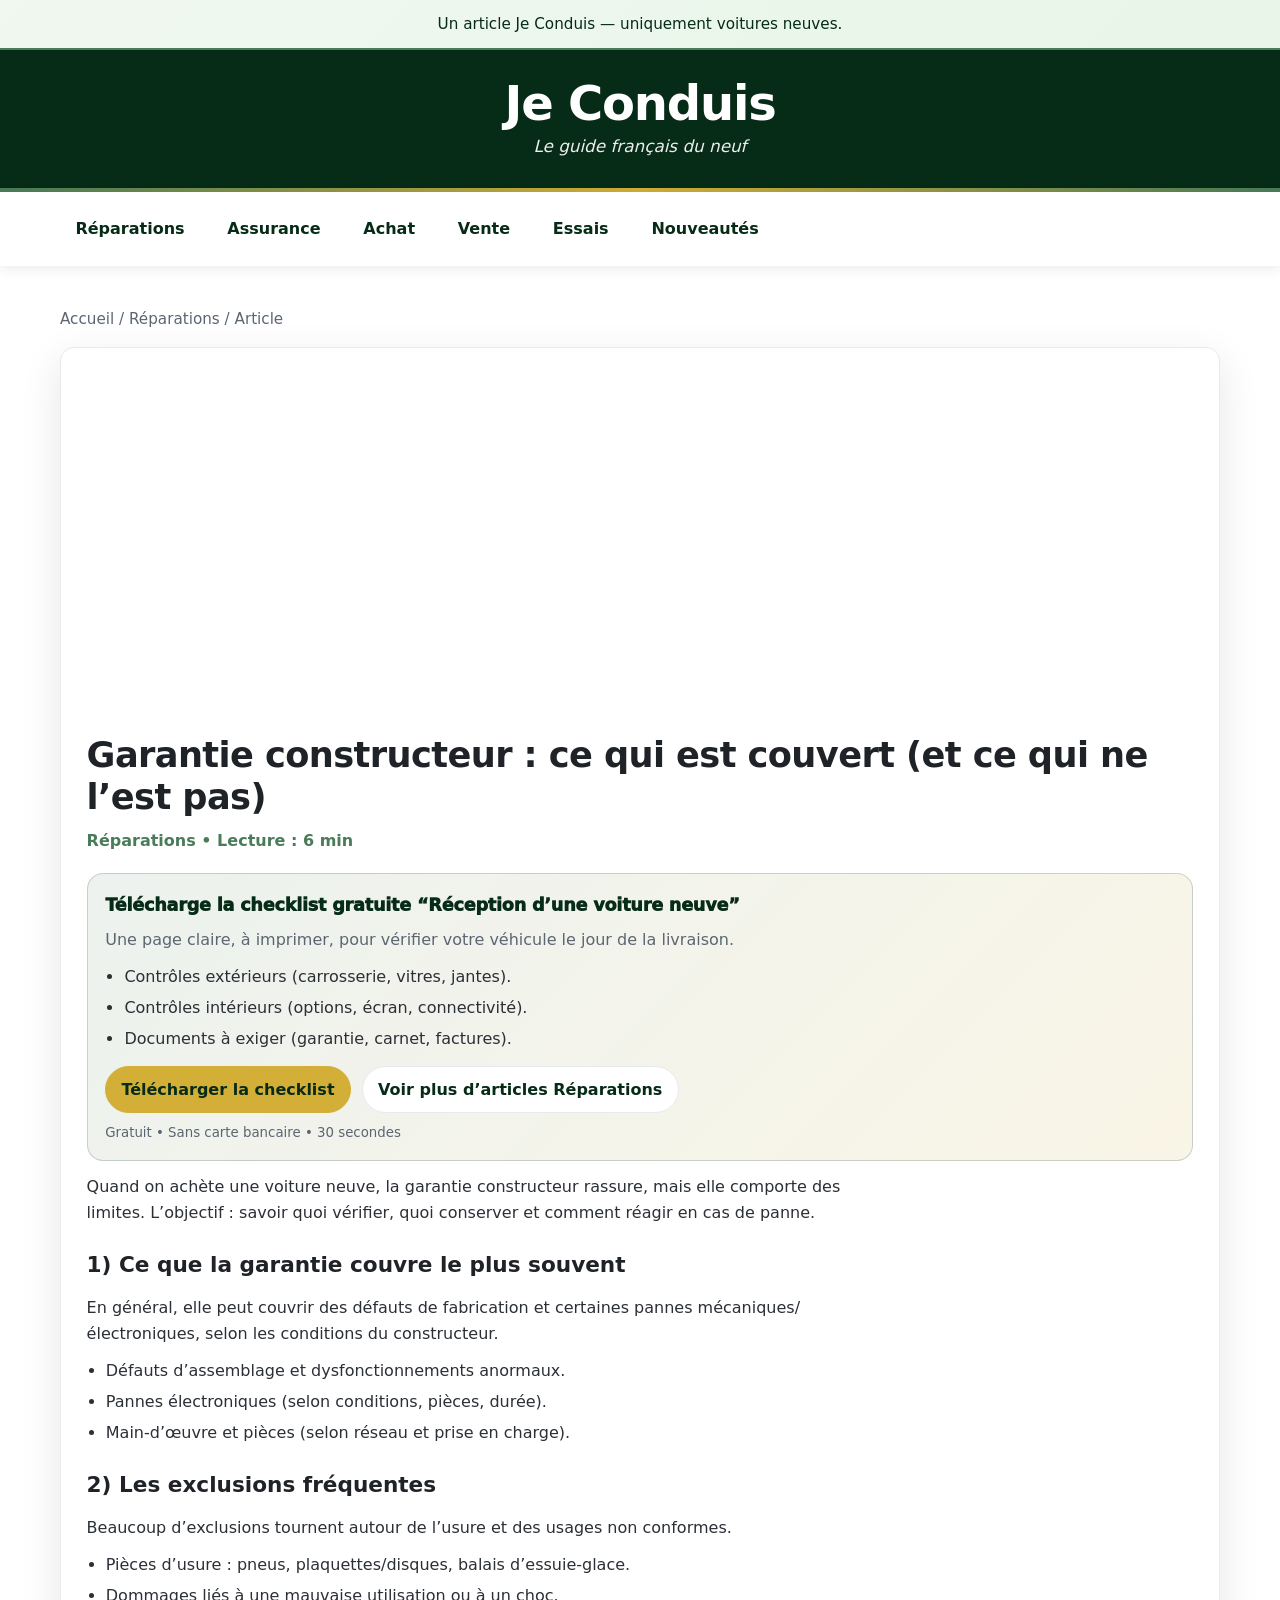
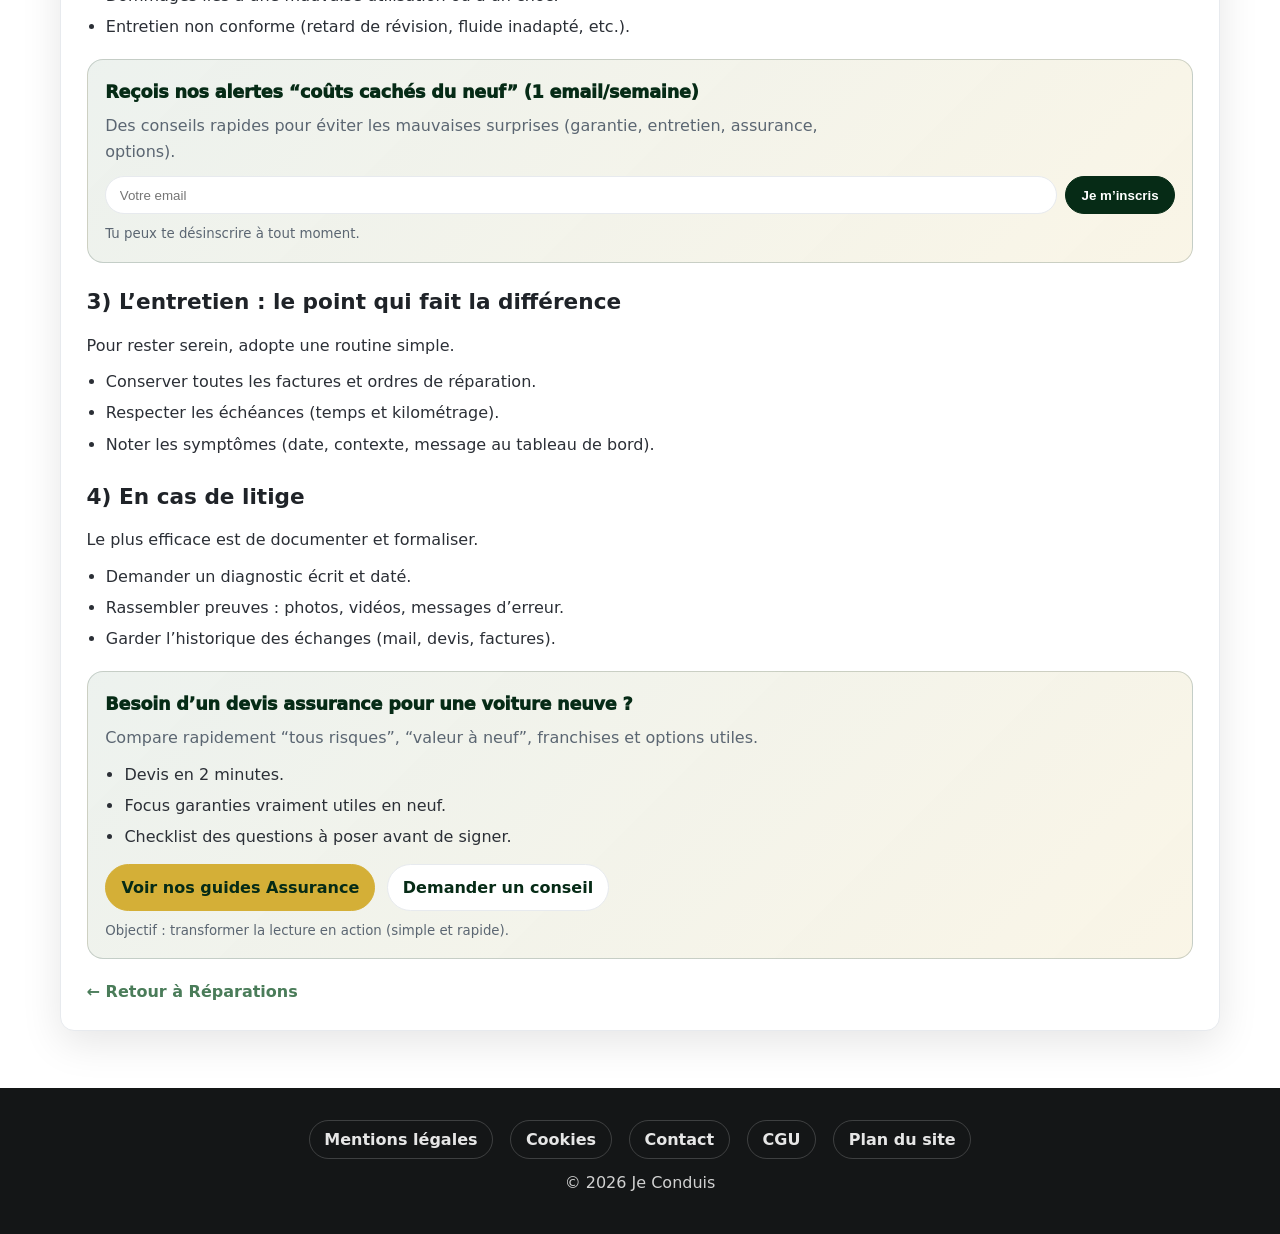
==== blog-article.html @ 6e122b9b "Add files via upload" ====
<!doctype html>
<html lang="fr">
<head>
  <meta charset="utf-8" />
  <meta name="viewport" content="width=device-width, initial-scale=1" />
  <title>Garantie constructeur : l’essentiel - Je Conduis</title>
  <meta name="description" content="Comprendre la garantie constructeur sur une voiture neuve : couverture, exclusions, entretien, recours." />
  <meta name="theme-color" content="#062b16" />

  <style>
    :root{
      --primary:#062b16; --secondary:#4A7C59; --gold:#D4AF37;
      --bg:#FFFFFF; --bg-soft:#F6F7F8; --text:#1F2328; --muted:#5B6672;
      --border:#E7EAEE; --shadow: 0 12px 40px rgba(0,0,0,.10);
      --radius:14px; --container:1200px;
    }
    *{box-sizing:border-box;margin:0;padding:0}
    body{font-family:system-ui,-apple-system,Segoe UI,Roboto,Arial,sans-serif;background:var(--bg);color:var(--text);line-height:1.6}
    a{color:inherit;text-decoration:none}
    .container{max-width:var(--container);margin:0 auto;padding:0 1.25rem}

    .topbar{background:linear-gradient(135deg,#F0F8F0,#E8F5E8);color:var(--primary);border-bottom:2px solid var(--secondary);padding:.75rem 1rem;text-align:center;font-size:.95rem}
    .logo-section{background:var(--primary);padding:1.8rem 0 2rem;text-align:center;position:relative}
    .logo-section:after{content:"";position:absolute;left:0;right:0;bottom:0;height:4px;background:linear-gradient(90deg,var(--secondary),var(--gold),var(--secondary))}
    .brand-title{font-weight:900;font-size:3.0rem;letter-spacing:-1.2px;line-height:1;color:#fff}
    .brand-tagline{margin-top:.35rem;color:rgba(255,255,255,.92);font-style:italic;font-size:1.05rem}

    .nav-wrap{background:#fff;position:sticky;top:0;z-index:50;box-shadow:0 2px 12px rgba(6,43,22,.10)}
    .nav{display:flex;align-items:center;justify-content:space-between;gap:1rem;padding:.9rem 0;position:relative}
    .nav-menu{display:flex;list-style:none;gap:.75rem;flex-wrap:wrap;align-items:center;font-weight:800}
    .nav-menu a{display:inline-block;color:var(--primary);padding:.55rem .9rem;border-radius:999px;transition:.2s ease;border:1px solid transparent;white-space:nowrap}
    .nav-menu a:hover{background:var(--primary);color:#fff}
    .burger{display:none;width:42px;height:38px;border-radius:10px;border:1px solid var(--border);background:#fff;cursor:pointer;align-items:center;justify-content:center;flex-direction:column;gap:5px}
    .burger span{width:20px;height:2px;background:var(--primary);display:block}

    .section{padding:2.6rem 0}
    .breadcrumb{font-size:.95rem;color:var(--muted);margin-bottom:1rem}

    .article{background:#fff;border:1px solid var(--border);border-radius:var(--radius);box-shadow:var(--shadow);overflow:hidden}
    .article-cover{height:360px;background:url("https://via.placeholder.com/1600x900/FFFFFF/062b16?text=Blog+Je+Conduis") center/cover}
    .article-body{padding:1.6rem}
    .article-body h1{font-size:2.2rem;line-height:1.2;letter-spacing:-.6px}
    .meta{color:var(--secondary);font-weight:900;margin-top:.6rem}
    .article-body h2{margin-top:1.4rem;font-size:1.35rem}
    .article-body p{margin-top:.8rem;color:#2b2f36;max-width:75ch}

    /* LISTES A PUCES */
    .article-body ul{margin-top:.7rem;padding-left:1.2rem;max-width:75ch}
    .article-body li{margin:.35rem 0;color:#2b2f36}

    /* CTA (Lead Magnet) */
    .cta{
      margin-top:1.2rem;
      border:1px solid rgba(6,43,22,.18);
      background:linear-gradient(135deg, rgba(74,124,89,.10), rgba(212,175,55,.12));
      border-radius:16px;
      padding:1.1rem;
    }
    .cta .cta-title{font-weight:950;color:var(--primary);font-size:1.1rem;letter-spacing:-.2px}
    .cta .cta-desc{margin-top:.45rem;color:var(--muted);max-width:75ch}
    .cta .cta-actions{display:flex;gap:.7rem;flex-wrap:wrap;align-items:center;margin-top:.9rem}
    .btn{
      display:inline-flex;align-items:center;justify-content:center;
      padding:.60rem .95rem;border-radius:999px;
      border:1px solid var(--border);background:#fff;color:var(--primary);
      font-weight:900;cursor:pointer;
    }
    .btn.primary{background:var(--gold);border-color:var(--gold)}
    .btn.dark{background:var(--primary);border-color:var(--primary);color:#fff}
    .btn:hover{transform:translateY(-1px)}
    .cta small{display:block;margin-top:.55rem;color:var(--muted)}
    .cta-form{
      display:flex;gap:.55rem;flex-wrap:wrap;margin-top:.75rem
    }
    .field{
      flex:1 1 220px;
      border:1px solid var(--border);
      border-radius:999px;
      padding:.65rem .85rem;
      background:#fff;
      outline:none;
    }

    .back{display:inline-block;margin-top:1.2rem;color:var(--secondary);font-weight:900}

    footer{background:#141617;color:#E6E6E6;padding:2.4rem 0;margin-top:1rem}
    .footer-links{display:flex;justify-content:center;flex-wrap:wrap;gap:.9rem 1.1rem;list-style:none;margin-bottom:1.1rem}
    .footer-links a{border:1px solid rgba(255,255,255,.18);padding:.55rem .9rem;border-radius:999px;color:#E6E6E6;font-weight:900}
    .small{opacity:.9;text-align:center}

    @media (max-width:720px){
      .brand-title{font-size:2.3rem}
      .nav-menu{display:none;position:absolute;left:0;right:0;top:100%;background:#fff;border-bottom:1px solid var(--border);padding:1rem 1.25rem;flex-direction:column;align-items:stretch}
      .nav-menu.active{display:flex}
      .burger{display:flex}
      .article-cover{height:240px}
      .cta-actions{flex-direction:column;align-items:stretch}
      .btn{width:100%}
    }
  </style>
</head>

<body>
  <div class="topbar">Un article Je Conduis — uniquement voitures neuves.</div>

  <section class="logo-section">
    <div class="container">
      <a href="index.html" aria-label="Accueil Je Conduis">
        <div class="brand-title">Je Conduis</div>
        <div class="brand-tagline">Le guide français du neuf</div>
      </a>
    </div>
  </section>

  <div class="nav-wrap">
    <div class="container">
      <nav class="nav" aria-label="Navigation principale">
        <ul class="nav-menu" id="navMenu">
          <li><a href="reparations.html">Réparations</a></li>
          <li><a href="assurance.html">Assurance</a></li>
          <li><a href="achat.html">Achat</a></li>
          <li><a href="vente.html">Vente</a></li>
          <li><a href="essais.html">Essais</a></li>
          <li><a href="nouveautes.html">Nouveautés</a></li>
        </ul>

        <button class="burger" type="button" aria-label="Ouvrir le menu" onclick="toggleMenu()">
          <span></span><span></span><span></span>
        </button>
      </nav>
    </div>
  </div>

  <main class="section">
    <div class="container">
      <div class="breadcrumb">Accueil / Réparations / Article</div>

      <article class="article">
        <div class="article-cover" role="img" aria-label="Image de couverture"></div>

        <div class="article-body">
          <h1>Garantie constructeur : ce qui est couvert (et ce qui ne l’est pas)</h1>
          <div class="meta">Réparations • Lecture : 6 min</div>

          <!-- CTA #1 (haut d'article) -->
          <div class="cta" aria-label="Call to action - checklist">
            <div class="cta-title">Télécharge la checklist gratuite “Réception d’une voiture neuve”</div>
            <p class="cta-desc">Une page claire, à imprimer, pour vérifier votre véhicule le jour de la livraison.</p>
            <ul>
              <li>Contrôles extérieurs (carrosserie, vitres, jantes).</li>
              <li>Contrôles intérieurs (options, écran, connectivité).</li>
              <li>Documents à exiger (garantie, carnet, factures).</li>
            </ul>
            <div class="cta-actions">
              <a class="btn primary" href="lead-magnet-checklist.html">Télécharger la checklist</a>
              <a class="btn" href="reparations.html">Voir plus d’articles Réparations</a>
            </div>
            <small>Gratuit • Sans carte bancaire • 30 secondes</small>
          </div>

          <p>Quand on achète une voiture neuve, la garantie constructeur rassure, mais elle comporte des limites. L’objectif : savoir quoi vérifier, quoi conserver et comment réagir en cas de panne.</p>

          <h2>1) Ce que la garantie couvre le plus souvent</h2>
          <p>En général, elle peut couvrir des défauts de fabrication et certaines pannes mécaniques/électroniques, selon les conditions du constructeur.</p>
          <ul>
            <li>Défauts d’assemblage et dysfonctionnements anormaux.</li>
            <li>Pannes électroniques (selon conditions, pièces, durée).</li>
            <li>Main-d’œuvre et pièces (selon réseau et prise en charge).</li>
          </ul>

          <h2>2) Les exclusions fréquentes</h2>
          <p>Beaucoup d’exclusions tournent autour de l’usure et des usages non conformes.</p>
          <ul>
            <li>Pièces d’usure : pneus, plaquettes/disques, balais d’essuie-glace.</li>
            <li>Dommages liés à une mauvaise utilisation ou à un choc.</li>
            <li>Entretien non conforme (retard de révision, fluide inadapté, etc.).</li>
          </ul>

          <!-- CTA #2 (milieu d'article) -->
          <div class="cta" aria-label="Call to action - newsletter">
            <div class="cta-title">Reçois nos alertes “coûts cachés du neuf” (1 email/semaine)</div>
            <p class="cta-desc">Des conseils rapides pour éviter les mauvaises surprises (garantie, entretien, assurance, options).</p>

            <form class="cta-form" action="newsletter.html" method="get">
              <input class="field" type="email" name="email" placeholder="Votre email" required>
              <button class="btn dark" type="submit">Je m’inscris</button>
            </form>

            <small>Tu peux te désinscrire à tout moment.</small>
          </div>

          <h2>3) L’entretien : le point qui fait la différence</h2>
          <p>Pour rester serein, adopte une routine simple.</p>
          <ul>
            <li>Conserver toutes les factures et ordres de réparation.</li>
            <li>Respecter les échéances (temps et kilométrage).</li>
            <li>Noter les symptômes (date, contexte, message au tableau de bord).</li>
          </ul>

          <h2>4) En cas de litige</h2>
          <p>Le plus efficace est de documenter et formaliser.</p>
          <ul>
            <li>Demander un diagnostic écrit et daté.</li>
            <li>Rassembler preuves : photos, vidéos, messages d’erreur.</li>
            <li>Garder l’historique des échanges (mail, devis, factures).</li>
          </ul>

          <!-- CTA #3 (fin d'article) -->
          <div class="cta" aria-label="Call to action - comparateur">
            <div class="cta-title">Besoin d’un devis assurance pour une voiture neuve ?</div>
            <p class="cta-desc">Compare rapidement “tous risques”, “valeur à neuf”, franchises et options utiles.</p>
            <ul>
              <li>Devis en 2 minutes.</li>
              <li>Focus garanties vraiment utiles en neuf.</li>
              <li>Checklist des questions à poser avant de signer.</li>
            </ul>
            <div class="cta-actions">
              <a class="btn primary" href="assurance.html">Voir nos guides Assurance</a>
              <a class="btn" href="contact.html">Demander un conseil</a>
            </div>
            <small>Objectif : transformer la lecture en action (simple et rapide).</small>
          </div>

          <a class="back" href="reparations.html">← Retour à Réparations</a>
        </div>
      </article>
    </div>
  </main>

  <footer>
    <div class="container">
      <ul class="footer-links">
        <li><a href="mentions-legales.html">Mentions légales</a></li>
        <li><a href="politique-cookies.html">Cookies</a></li>
        <li><a href="contact.html">Contact</a></li>
        <li><a href="cgu.html">CGU</a></li>
        <li><a href="plan-du-site.html">Plan du site</a></li>
      </ul>
      <div class="small">© 2026 Je Conduis</div>
    </div>
  </footer>

  <script>
    function toggleMenu(){
      const el = document.getElementById("navMenu");
      if(el) el.classList.toggle("active");
    }
  </script>
</body>
</html>
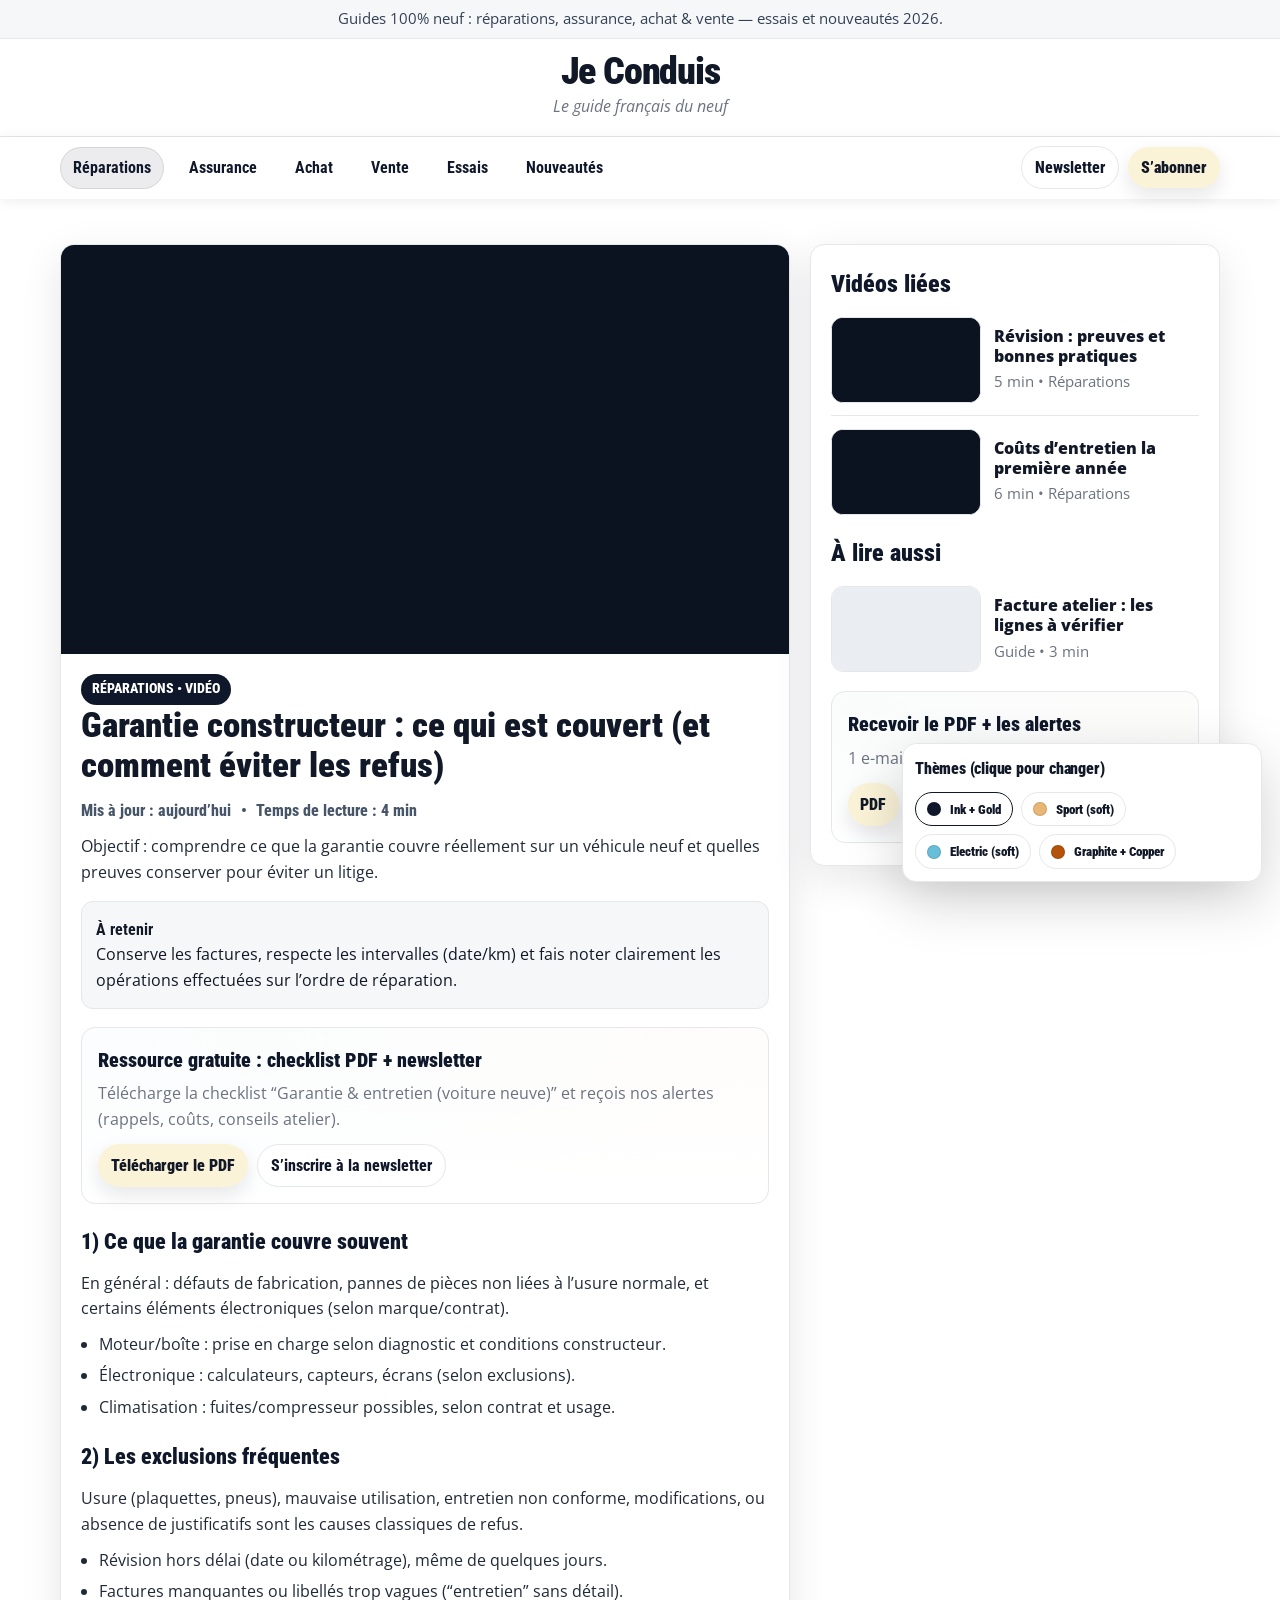
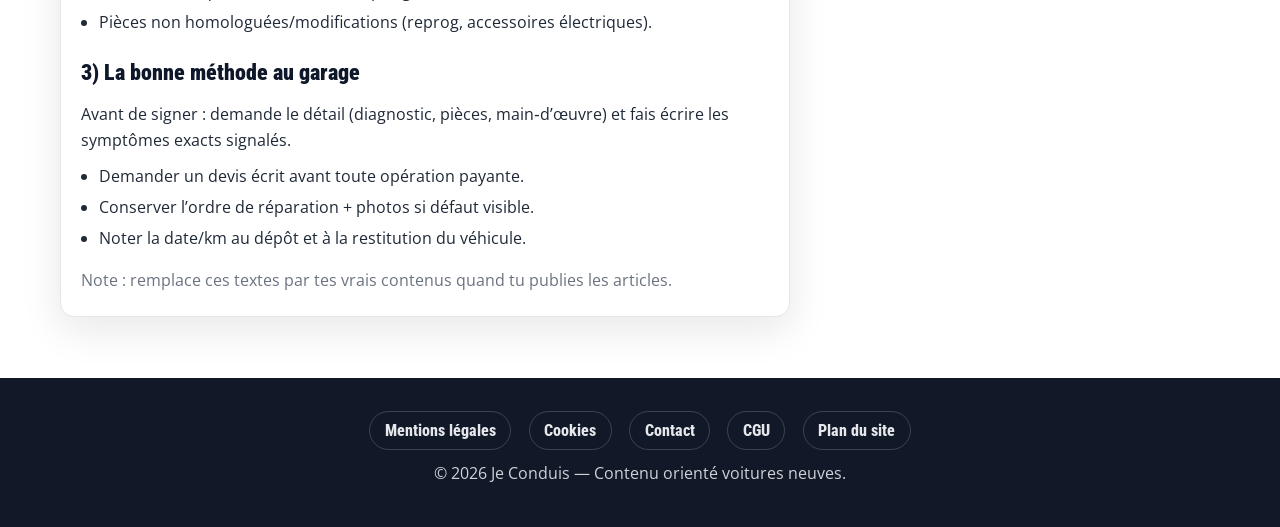
==== commit c6d5177c: "Add files via upload" ====
--- a/blog-article.html
+++ b/blog-article.html
@@ -1,111 +1,226 @@
-<!doctype html>
-<html lang="fr">
+<!DOCTYPE html>
+<html lang="fr" data-theme="ink-gold">
 <head>
   <meta charset="utf-8" />
-  <meta name="viewport" content="width=device-width, initial-scale=1" />
-  <title>Garantie constructeur : l’essentiel - Je Conduis</title>
-  <meta name="description" content="Comprendre la garantie constructeur sur une voiture neuve : couverture, exclusions, entretien, recours." />
-  <meta name="theme-color" content="#062b16" />
-
+  <meta name="viewport" content="width=device-width, initial-scale=1.0" />
+  <title>Garantie constructeur : ce qui est couvert — Je Conduis</title>
+  <meta name="description" content="Article Réparations : comprendre la garantie constructeur et les bonnes pratiques d’entretien." />
+  <meta name="theme-color" content="#111827" />
+  <link rel="preconnect" href="https://fonts.googleapis.com/" />
+  <link rel="preconnect" href="https://fonts.gstatic.com/" crossorigin />
+  <link href="https://fonts.googleapis.com/css2?family=Open+Sans:wght@400;600;700&family=Roboto+Condensed:wght@400;700;900&display=swap" rel="stylesheet" />
   <style>
+
+    /* =========================
+       JE CONDUIS — TEMPLATE FIXE
+       Thèmes cohérents + switcher cliquable
+       CTA "S’abonner" : couleurs douces, sans bordure
+       + Lead magnet (PDF/newsletter)
+       ========================= */
+
     :root{
-      --primary:#062b16; --secondary:#4A7C59; --gold:#D4AF37;
-      --bg:#FFFFFF; --bg-soft:#F6F7F8; --text:#1F2328; --muted:#5B6672;
-      --border:#E7EAEE; --shadow: 0 12px 40px rgba(0,0,0,.10);
-      --radius:14px; --container:1200px;
-    }
+      --bg:#ffffff;
+      --surface:#f6f7f8;
+      --text:#111827;
+      --muted:#6b7280;
+      --border:#e5e7eb;
+
+      --ink:#0f172a;
+      --accent:#d4af37;
+      --accent-2:#475569;
+
+      --cta-bg:#fbf3d7;
+      --cta-text:var(--ink);
+
+      --shadow: 0 12px 40px rgba(15,23,42,.10);
+      --radius:14px;
+      --container:1200px;
+
+      --topbar-bg: var(--surface);
+      --topbar-text: #334155;
+
+      --logo-bg: #ffffff;
+      --logo-title: var(--text);
+      --logo-tagline: var(--muted);
+
+      --nav-bg: #ffffff;
+      --nav-link: var(--ink);
+      --nav-hover-bg: var(--ink);
+      --nav-hover-text: #ffffff;
+
+      --badge-bg: var(--ink);
+      --badge-text: #ffffff;
+
+      --section-alt-bg: var(--surface);
+      --h2-underline: var(--accent);
+
+      --footer-bg: #111827;
+      --footer-text: #e5e7eb;
+
+      --switcher-bg: #ffffff;
+      --switcher-border: #e5e7eb;
+      --switcher-text: #111827;
+    }
+
+    :root[data-theme="ink-gold"]{
+      --ink:#0f172a;
+      --accent:#d4af37;
+      --accent-2:#475569;
+      --h2-underline: var(--accent);
+
+      --cta-bg:#fbf3d7;
+      --cta-text:#111827;
+    }
+
+    :root[data-theme="sport-red"]{
+      --ink:#0b1220;
+      --accent:#eab676;
+      --accent-2:#334155;
+
+      --topbar-bg: var(--ink);
+      --topbar-text:#e5e7eb;
+      --badge-bg: var(--accent);
+      --h2-underline: var(--accent);
+
+      --cta-bg:#eab676;
+      --cta-text:#111827;
+    }
+
+    :root[data-theme="electric-blue"]{
+      --ink:#1E4B6F;
+      --accent:#67bed9;
+      --accent-2:#1E4B6F;
+
+      --surface:#eff6ff;
+      --section-alt-bg: var(--surface);
+      --border:#dbeafe;
+
+      --topbar-bg: var(--ink);
+      --topbar-text:#dbeafe;
+      --badge-bg: var(--accent);
+      --h2-underline: var(--accent);
+
+      --cta-bg:#67bed9;
+      --cta-text:#1E4B6F;
+    }
+
+    :root[data-theme="graphite-copper"]{
+      --ink:#111827;
+      --accent:#b45309;
+      --accent-2:#374151;
+
+      --surface:#f3f4f6;
+      --section-alt-bg: var(--surface);
+      --h2-underline: var(--accent);
+      --footer-bg:#0b0f17;
+
+      --cta-bg:#f6e6d6;
+      --cta-text:#111827;
+    }
+
     *{box-sizing:border-box;margin:0;padding:0}
-    body{font-family:system-ui,-apple-system,Segoe UI,Roboto,Arial,sans-serif;background:var(--bg);color:var(--text);line-height:1.6}
+    body{font-family:"Open Sans",system-ui,-apple-system,Segoe UI,Roboto,Arial,sans-serif;background:var(--bg);color:var(--text);line-height:1.6}
     a{color:inherit;text-decoration:none}
+
+    .topbar{background:var(--topbar-bg);color:var(--topbar-text);border-bottom:1px solid var(--border);padding:.45rem 1rem;text-align:center;font-size:.92rem}
+    .logo-section{background:var(--logo-bg);padding:.85rem 0 1rem;text-align:center;border-bottom:1px solid var(--border)}
+
     .container{max-width:var(--container);margin:0 auto;padding:0 1.25rem}
-
-    .topbar{background:linear-gradient(135deg,#F0F8F0,#E8F5E8);color:var(--primary);border-bottom:2px solid var(--secondary);padding:.75rem 1rem;text-align:center;font-size:.95rem}
-    .logo-section{background:var(--primary);padding:1.8rem 0 2rem;text-align:center;position:relative}
-    .logo-section:after{content:"";position:absolute;left:0;right:0;bottom:0;height:4px;background:linear-gradient(90deg,var(--secondary),var(--gold),var(--secondary))}
-    .brand-title{font-weight:900;font-size:3.0rem;letter-spacing:-1.2px;line-height:1;color:#fff}
-    .brand-tagline{margin-top:.35rem;color:rgba(255,255,255,.92);font-style:italic;font-size:1.05rem}
-
-    .nav-wrap{background:#fff;position:sticky;top:0;z-index:50;box-shadow:0 2px 12px rgba(6,43,22,.10)}
-    .nav{display:flex;align-items:center;justify-content:space-between;gap:1rem;padding:.9rem 0;position:relative}
-    .nav-menu{display:flex;list-style:none;gap:.75rem;flex-wrap:wrap;align-items:center;font-weight:800}
-    .nav-menu a{display:inline-block;color:var(--primary);padding:.55rem .9rem;border-radius:999px;transition:.2s ease;border:1px solid transparent;white-space:nowrap}
-    .nav-menu a:hover{background:var(--primary);color:#fff}
+    .brand{display:inline-block;color:var(--logo-title)}
+    .brand-title{font-family:"Roboto Condensed",sans-serif;font-weight:900;font-size:2.35rem;letter-spacing:-1.2px;line-height:1}
+    .brand-tagline{margin-top:.25rem;color:var(--logo-tagline);font-style:italic;font-size:.98rem}
+
+    .nav-wrap{background:var(--nav-bg);position:sticky;top:0;z-index:50;box-shadow:0 2px 12px rgba(15,23,42,.08)}
+    .nav{display:flex;align-items:center;justify-content:space-between;gap:1rem;padding:.60rem 0}
+
+    .nav-menu{display:flex;list-style:none;gap:.75rem;flex-wrap:wrap;align-items:center;font-family:"Roboto Condensed",sans-serif;font-weight:700}
+    .nav-menu a{display:inline-block;color:var(--nav-link);padding:.45rem .75rem;border-radius:999px;transition:.2s ease;border:1px solid transparent;white-space:nowrap}
+    .nav-menu a:hover{background:var(--nav-hover-bg);color:var(--nav-hover-text)}
+    .nav-menu a.active{background:rgba(15,23,42,.08);border-color:rgba(15,23,42,.10)}
+
+    .nav-cta{display:flex;gap:.6rem;align-items:center}
+    .btn{display:inline-flex;align-items:center;justify-content:center;border-radius:999px;padding:.48rem .80rem;border:1px solid var(--border);background:#fff;color:var(--ink);font-weight:800;font-family:"Roboto Condensed",sans-serif;cursor:pointer;transition:.2s ease;white-space:nowrap}
+    .btn.primary{background:var(--cta-bg);border:none;color:var(--cta-text);font-weight:900;box-shadow:0 8px 20px rgba(15,23,42,.10)}
+    .btn.primary:hover{transform:translateY(-1px);box-shadow:0 12px 28px rgba(15,23,42,.14)}
+    .btn.secondary{background:#fff;border:1px solid var(--border);color:var(--ink)}
+
     .burger{display:none;width:42px;height:38px;border-radius:10px;border:1px solid var(--border);background:#fff;cursor:pointer;align-items:center;justify-content:center;flex-direction:column;gap:5px}
-    .burger span{width:20px;height:2px;background:var(--primary);display:block}
-
-    .section{padding:2.6rem 0}
-    .breadcrumb{font-size:.95rem;color:var(--muted);margin-bottom:1rem}
-
-    .article{background:#fff;border:1px solid var(--border);border-radius:var(--radius);box-shadow:var(--shadow);overflow:hidden}
-    .article-cover{height:360px;background:url("https://via.placeholder.com/1600x900/FFFFFF/062b16?text=Blog+Je+Conduis") center/cover}
-    .article-body{padding:1.6rem}
-    .article-body h1{font-size:2.2rem;line-height:1.2;letter-spacing:-.6px}
-    .meta{color:var(--secondary);font-weight:900;margin-top:.6rem}
-    .article-body h2{margin-top:1.4rem;font-size:1.35rem}
-    .article-body p{margin-top:.8rem;color:#2b2f36;max-width:75ch}
-
-    /* LISTES A PUCES */
-    .article-body ul{margin-top:.7rem;padding-left:1.2rem;max-width:75ch}
-    .article-body li{margin:.35rem 0;color:#2b2f36}
-
-    /* CTA (Lead Magnet) */
-    .cta{
-      margin-top:1.2rem;
-      border:1px solid rgba(6,43,22,.18);
-      background:linear-gradient(135deg, rgba(74,124,89,.10), rgba(212,175,55,.12));
-      border-radius:16px;
-      padding:1.1rem;
-    }
-    .cta .cta-title{font-weight:950;color:var(--primary);font-size:1.1rem;letter-spacing:-.2px}
-    .cta .cta-desc{margin-top:.45rem;color:var(--muted);max-width:75ch}
-    .cta .cta-actions{display:flex;gap:.7rem;flex-wrap:wrap;align-items:center;margin-top:.9rem}
-    .btn{
-      display:inline-flex;align-items:center;justify-content:center;
-      padding:.60rem .95rem;border-radius:999px;
-      border:1px solid var(--border);background:#fff;color:var(--primary);
-      font-weight:900;cursor:pointer;
-    }
-    .btn.primary{background:var(--gold);border-color:var(--gold)}
-    .btn.dark{background:var(--primary);border-color:var(--primary);color:#fff}
-    .btn:hover{transform:translateY(-1px)}
-    .cta small{display:block;margin-top:.55rem;color:var(--muted)}
-    .cta-form{
-      display:flex;gap:.55rem;flex-wrap:wrap;margin-top:.75rem
-    }
-    .field{
-      flex:1 1 220px;
-      border:1px solid var(--border);
-      border-radius:999px;
-      padding:.65rem .85rem;
-      background:#fff;
-      outline:none;
-    }
-
-    .back{display:inline-block;margin-top:1.2rem;color:var(--secondary);font-weight:900}
-
-    footer{background:#141617;color:#E6E6E6;padding:2.4rem 0;margin-top:1rem}
+    .burger span{width:20px;height:2px;background:var(--ink);display:block}
+
+    .section{padding:2.8rem 0}
+
+    .badge{display:inline-flex;align-items:center;gap:.4rem;background:var(--badge-bg);color:var(--badge-text);border-radius:999px;padding:.28rem .7rem;font-size:.85rem;font-weight:800;font-family:"Roboto Condensed",sans-serif}
+
+    .article-layout{display:grid;grid-template-columns:1.6fr .9fr;gap:1.25rem;align-items:start}
+    .panel{background:#fff;border:1px solid var(--border);border-radius:var(--radius);box-shadow:var(--shadow);overflow:hidden}
+
+    .ratio{position:relative;width:100%;padding-top:56.25%;background:#0b1220}
+    .ratio iframe,.ratio video{position:absolute;inset:0;width:100%;height:100%;border:0}
+
+    .prose{padding:1.25rem 1.25rem 1.45rem}
+    .prose h1{font-family:"Roboto Condensed",sans-serif;font-weight:900;font-size:2.2rem;line-height:1.15}
+    .prose h2{font-family:"Roboto Condensed",sans-serif;font-weight:900;font-size:1.4rem;margin-top:1.2rem;color:var(--ink)}
+    .prose p{margin-top:.7rem;color:#1f2937}
+
+    .video-meta{display:flex;gap:.6rem;flex-wrap:wrap;align-items:center;margin-top:.75rem}
+    .meta{color:var(--accent-2);font-weight:800;font-family:"Roboto Condensed",sans-serif}
+
+    .callout{margin-top:1rem;background:var(--surface);border:1px solid var(--border);border-radius:12px;padding:.9rem}
+    .callout strong{font-family:"Roboto Condensed",sans-serif}
+
+    .lead-magnet{margin-top:1.1rem;background:linear-gradient(135deg, rgba(255,255,255,.85), rgba(255,255,255,.85)),
+      radial-gradient(1000px 280px at 10% 10%, rgba(103,190,217,.20), transparent 60%),
+      radial-gradient(1000px 280px at 90% 0%, rgba(234,182,118,.22), transparent 60%);
+      border:1px solid var(--border);border-radius:14px;padding:1rem}
+    .lead-magnet h3{font-family:"Roboto Condensed",sans-serif;font-weight:900;font-size:1.25rem;color:var(--ink)}
+    .lead-magnet p{margin-top:.35rem;color:var(--muted)}
+    .lead-magnet .actions{display:flex;gap:.6rem;flex-wrap:wrap;margin-top:.75rem}
+
+    .prose ul{margin-top:.65rem;padding-left:1.1rem}
+    .prose li{margin-top:.35rem;color:#1f2937}
+
+    .panel-body{padding:1.25rem 1.25rem 1.35rem}
+    .h2{font-family:"Roboto Condensed",sans-serif;font-weight:900;font-size:1.5rem;color:var(--ink)}
+    .list{display:flex;flex-direction:column;gap:.75rem;margin-top:.9rem}
+    .mini{display:grid;grid-template-columns:150px 1fr;gap:.85rem;align-items:center;border-top:1px solid var(--border);padding-top:.85rem}
+    .mini:first-child{border-top:none;padding-top:0}
+    .thumb{border-radius:12px;overflow:hidden;border:1px solid var(--border);background:#0b1220}
+    .thumb .ratio{padding-top:56.25%}
+    .mini-title{font-weight:900;line-height:1.25}
+    .mini-desc{color:var(--muted);font-size:.95rem;margin-top:.2rem}
+
+    footer{background:var(--footer-bg);color:var(--footer-text);padding:2.5rem 0;margin-top:1rem}
     .footer-links{display:flex;justify-content:center;flex-wrap:wrap;gap:.9rem 1.1rem;list-style:none;margin-bottom:1.1rem}
-    .footer-links a{border:1px solid rgba(255,255,255,.18);padding:.55rem .9rem;border-radius:999px;color:#E6E6E6;font-weight:900}
-    .small{opacity:.9;text-align:center}
-
-    @media (max-width:720px){
-      .brand-title{font-size:2.3rem}
-      .nav-menu{display:none;position:absolute;left:0;right:0;top:100%;background:#fff;border-bottom:1px solid var(--border);padding:1rem 1.25rem;flex-direction:column;align-items:stretch}
-      .nav-menu.active{display:flex}
+    .footer-links a{border:1px solid rgba(255,255,255,.18);padding:.55rem .9rem;border-radius:999px;color:var(--footer-text);font-weight:800;font-family:"Roboto Condensed",sans-serif}
+
+    .theme-switcher{position:fixed;right:18px;bottom:18px;z-index:9999;background:var(--switcher-bg);border:1px solid var(--switcher-border);border-radius:14px;padding:.75rem;box-shadow:0 18px 55px rgba(0,0,0,.18);width:min(360px, calc(100vw - 36px))}
+    .theme-switcher-title{font-family:"Roboto Condensed",sans-serif;font-weight:900;letter-spacing:-.2px;font-size:.98rem;color:var(--switcher-text);margin-bottom:.65rem}
+    .theme-grid{display:flex;gap:.5rem;flex-wrap:wrap}
+    .theme-btn{display:flex;align-items:center;gap:.55rem;padding:.55rem .7rem;border-radius:999px;border:1px solid var(--switcher-border);background:#fff;cursor:pointer;font-weight:900;font-family:"Roboto Condensed",sans-serif;color:#111827}
+    .theme-btn[aria-pressed="true"]{border-color:#111827}
+    .theme-dot{width:14px;height:14px;border-radius:50%;border:1px solid rgba(0,0,0,.12)}
+
+    @media (max-width: 980px){
+      .article-layout{grid-template-columns:1fr}
+    }
+    @media (max-width: 720px){
+      .brand-title{font-size:2.1rem}
+      .nav-menu{display:none}
+      .nav-menu.active{display:flex;flex-direction:column;align-items:stretch;position:absolute;left:0;right:0;top:100%;background:var(--nav-bg);border-bottom:1px solid var(--border);padding:1rem 1.25rem}
+      .nav{position:relative}
       .burger{display:flex}
-      .article-cover{height:240px}
-      .cta-actions{flex-direction:column;align-items:stretch}
-      .btn{width:100%}
-    }
+      .mini{grid-template-columns:1fr}
+    }
+
   </style>
 </head>
-
 <body>
-  <div class="topbar">Un article Je Conduis — uniquement voitures neuves.</div>
+
+  <div class="topbar">Guides 100% neuf : réparations, assurance, achat &amp; vente — essais et nouveautés 2026.</div>
 
   <section class="logo-section">
     <div class="container">
-      <a href="index.html" aria-label="Accueil Je Conduis">
+      <a class="brand" href="index.html" aria-label="Accueil Je Conduis">
         <div class="brand-title">Je Conduis</div>
         <div class="brand-tagline">Le guide français du neuf</div>
       </a>
@@ -116,7 +231,7 @@
     <div class="container">
       <nav class="nav" aria-label="Navigation principale">
         <ul class="nav-menu" id="navMenu">
-          <li><a href="reparations.html">Réparations</a></li>
+          <li><a href="reparations.html" class="active">Réparations</a></li>
           <li><a href="assurance.html">Assurance</a></li>
           <li><a href="achat.html">Achat</a></li>
           <li><a href="vente.html">Vente</a></li>
@@ -124,108 +239,133 @@
           <li><a href="nouveautes.html">Nouveautés</a></li>
         </ul>
 
-        <button class="burger" type="button" aria-label="Ouvrir le menu" onclick="toggleMenu()">
-          <span></span><span></span><span></span>
-        </button>
+        <div class="nav-cta">
+          <a class="btn" href="newsletter.html">Newsletter</a>
+          <a class="btn primary" href="abonnement.html">S’abonner</a>
+          <button class="burger" type="button" aria-label="Ouvrir le menu" onclick="toggleMenu()">
+            <span></span><span></span><span></span>
+          </button>
+        </div>
       </nav>
     </div>
   </div>
 
-  <main class="section">
+  <section class="section" aria-label="Article avec vidéo">
     <div class="container">
-      <div class="breadcrumb">Accueil / Réparations / Article</div>
-
-      <article class="article">
-        <div class="article-cover" role="img" aria-label="Image de couverture"></div>
-
-        <div class="article-body">
-          <h1>Garantie constructeur : ce qui est couvert (et ce qui ne l’est pas)</h1>
-          <div class="meta">Réparations • Lecture : 6 min</div>
-
-          <!-- CTA #1 (haut d'article) -->
-          <div class="cta" aria-label="Call to action - checklist">
-            <div class="cta-title">Télécharge la checklist gratuite “Réception d’une voiture neuve”</div>
-            <p class="cta-desc">Une page claire, à imprimer, pour vérifier votre véhicule le jour de la livraison.</p>
+      <div class="article-layout">
+
+        <article class="panel">
+          <div class="ratio">
+            <!-- Remplace par ta vidéo principale -->
+            <iframe
+              src="https://www.youtube-nocookie.com/embed/dQw4w9WgXcQ"
+              title="Vidéo : Garantie constructeur"
+              allow="accelerometer; autoplay; clipboard-write; encrypted-media; gyroscope; picture-in-picture"
+              allowfullscreen
+            ></iframe>
+          </div>
+
+          <div class="prose">
+            <span class="badge">RÉPARATIONS • VIDÉO</span>
+            <h1>Garantie constructeur : ce qui est couvert (et comment éviter les refus)</h1>
+
+            <div class="video-meta">
+              <div class="meta">Mis à jour : aujourd’hui</div>
+              <div class="meta">•</div>
+              <div class="meta">Temps de lecture : 4 min</div>
+            </div>
+
+            <p>Objectif : comprendre ce que la garantie couvre réellement sur un véhicule neuf et quelles preuves conserver pour éviter un litige.</p>
+
+            <div class="callout">
+              <strong>À retenir</strong><br/>
+              Conserve les factures, respecte les intervalles (date/km) et fais noter clairement les opérations effectuées sur l’ordre de réparation.
+            </div>
+
+            <!-- CTA lead magnet (PDF + newsletter) -->
+            <div class="lead-magnet" aria-label="Téléchargement PDF et newsletter">
+              <h3>Ressource gratuite : checklist PDF + newsletter</h3>
+              <p>Télécharge la checklist “Garantie &amp; entretien (voiture neuve)” et reçois nos alertes (rappels, coûts, conseils atelier).</p>
+              <div class="actions">
+                <a class="btn primary" href="lead-magnet-garantie.pdf">Télécharger le PDF</a>
+                <a class="btn secondary" href="newsletter.html">S’inscrire à la newsletter</a>
+              </div>
+            </div>
+
+            <h2>1) Ce que la garantie couvre souvent</h2>
+            <p>En général : défauts de fabrication, pannes de pièces non liées à l’usure normale, et certains éléments électroniques (selon marque/contrat).</p>
             <ul>
-              <li>Contrôles extérieurs (carrosserie, vitres, jantes).</li>
-              <li>Contrôles intérieurs (options, écran, connectivité).</li>
-              <li>Documents à exiger (garantie, carnet, factures).</li>
+              <li>Moteur/boîte : prise en charge selon diagnostic et conditions constructeur.</li>
+              <li>Électronique : calculateurs, capteurs, écrans (selon exclusions).</li>
+              <li>Climatisation : fuites/compresseur possibles, selon contrat et usage.</li>
             </ul>
-            <div class="cta-actions">
-              <a class="btn primary" href="lead-magnet-checklist.html">Télécharger la checklist</a>
-              <a class="btn" href="reparations.html">Voir plus d’articles Réparations</a>
-            </div>
-            <small>Gratuit • Sans carte bancaire • 30 secondes</small>
+
+            <h2>2) Les exclusions fréquentes</h2>
+            <p>Usure (plaquettes, pneus), mauvaise utilisation, entretien non conforme, modifications, ou absence de justificatifs sont les causes classiques de refus.</p>
+            <ul>
+              <li>Révision hors délai (date ou kilométrage), même de quelques jours.</li>
+              <li>Factures manquantes ou libellés trop vagues (“entretien” sans détail).</li>
+              <li>Pièces non homologuées/modifications (reprog, accessoires électriques).</li>
+            </ul>
+
+            <h2>3) La bonne méthode au garage</h2>
+            <p>Avant de signer : demande le détail (diagnostic, pièces, main‑d’œuvre) et fais écrire les symptômes exacts signalés.</p>
+            <ul>
+              <li>Demander un devis écrit avant toute opération payante.</li>
+              <li>Conserver l’ordre de réparation + photos si défaut visible.</li>
+              <li>Noter la date/km au dépôt et à la restitution du véhicule.</li>
+            </ul>
+
+            <p style="margin-top:1rem;color:var(--muted)">Note : remplace ces textes par tes vrais contenus quand tu publies les articles.</p>
           </div>
-
-          <p>Quand on achète une voiture neuve, la garantie constructeur rassure, mais elle comporte des limites. L’objectif : savoir quoi vérifier, quoi conserver et comment réagir en cas de panne.</p>
-
-          <h2>1) Ce que la garantie couvre le plus souvent</h2>
-          <p>En général, elle peut couvrir des défauts de fabrication et certaines pannes mécaniques/électroniques, selon les conditions du constructeur.</p>
-          <ul>
-            <li>Défauts d’assemblage et dysfonctionnements anormaux.</li>
-            <li>Pannes électroniques (selon conditions, pièces, durée).</li>
-            <li>Main-d’œuvre et pièces (selon réseau et prise en charge).</li>
-          </ul>
-
-          <h2>2) Les exclusions fréquentes</h2>
-          <p>Beaucoup d’exclusions tournent autour de l’usure et des usages non conformes.</p>
-          <ul>
-            <li>Pièces d’usure : pneus, plaquettes/disques, balais d’essuie-glace.</li>
-            <li>Dommages liés à une mauvaise utilisation ou à un choc.</li>
-            <li>Entretien non conforme (retard de révision, fluide inadapté, etc.).</li>
-          </ul>
-
-          <!-- CTA #2 (milieu d'article) -->
-          <div class="cta" aria-label="Call to action - newsletter">
-            <div class="cta-title">Reçois nos alertes “coûts cachés du neuf” (1 email/semaine)</div>
-            <p class="cta-desc">Des conseils rapides pour éviter les mauvaises surprises (garantie, entretien, assurance, options).</p>
-
-            <form class="cta-form" action="newsletter.html" method="get">
-              <input class="field" type="email" name="email" placeholder="Votre email" required>
-              <button class="btn dark" type="submit">Je m’inscris</button>
-            </form>
-
-            <small>Tu peux te désinscrire à tout moment.</small>
+        </article>
+
+        <aside class="panel">
+          <div class="panel-body">
+            <div class="h2">Vidéos liées</div>
+            <div class="list">
+              <a class="mini" href="#">
+                <div class="thumb"><div class="ratio"><iframe src="https://www.youtube-nocookie.com/embed/ysz5S6PUM-U" title="Vidéo liée 1" allowfullscreen></iframe></div></div>
+                <div>
+                  <div class="mini-title">Révision : preuves et bonnes pratiques</div>
+                  <div class="mini-desc">5 min • Réparations</div>
+                </div>
+              </a>
+              <a class="mini" href="#">
+                <div class="thumb"><div class="ratio"><iframe src="https://www.youtube-nocookie.com/embed/jNQXAC9IVRw" title="Vidéo liée 2" allowfullscreen></iframe></div></div>
+                <div>
+                  <div class="mini-title">Coûts d’entretien la première année</div>
+                  <div class="mini-desc">6 min • Réparations</div>
+                </div>
+              </a>
+            </div>
+
+            <div class="h2" style="margin-top:1.2rem">À lire aussi</div>
+            <div class="list">
+              <a class="mini" href="#">
+                <div class="thumb" style="background:#fff"><div class="ratio" style="background:#eaeef2"></div></div>
+                <div>
+                  <div class="mini-title">Facture atelier : les lignes à vérifier</div>
+                  <div class="mini-desc">Guide • 3 min</div>
+                </div>
+              </a>
+            </div>
+
+            <div class="lead-magnet" style="margin-top:1.2rem" aria-label="CTA sidebar">
+              <h3>Recevoir le PDF + les alertes</h3>
+              <p>1 e-mail/semaine, pas de spam.</p>
+              <div class="actions">
+                <a class="btn primary" href="lead-magnet-garantie.pdf">PDF</a>
+                <a class="btn secondary" href="newsletter.html">Newsletter</a>
+              </div>
+            </div>
+
           </div>
-
-          <h2>3) L’entretien : le point qui fait la différence</h2>
-          <p>Pour rester serein, adopte une routine simple.</p>
-          <ul>
-            <li>Conserver toutes les factures et ordres de réparation.</li>
-            <li>Respecter les échéances (temps et kilométrage).</li>
-            <li>Noter les symptômes (date, contexte, message au tableau de bord).</li>
-          </ul>
-
-          <h2>4) En cas de litige</h2>
-          <p>Le plus efficace est de documenter et formaliser.</p>
-          <ul>
-            <li>Demander un diagnostic écrit et daté.</li>
-            <li>Rassembler preuves : photos, vidéos, messages d’erreur.</li>
-            <li>Garder l’historique des échanges (mail, devis, factures).</li>
-          </ul>
-
-          <!-- CTA #3 (fin d'article) -->
-          <div class="cta" aria-label="Call to action - comparateur">
-            <div class="cta-title">Besoin d’un devis assurance pour une voiture neuve ?</div>
-            <p class="cta-desc">Compare rapidement “tous risques”, “valeur à neuf”, franchises et options utiles.</p>
-            <ul>
-              <li>Devis en 2 minutes.</li>
-              <li>Focus garanties vraiment utiles en neuf.</li>
-              <li>Checklist des questions à poser avant de signer.</li>
-            </ul>
-            <div class="cta-actions">
-              <a class="btn primary" href="assurance.html">Voir nos guides Assurance</a>
-              <a class="btn" href="contact.html">Demander un conseil</a>
-            </div>
-            <small>Objectif : transformer la lecture en action (simple et rapide).</small>
-          </div>
-
-          <a class="back" href="reparations.html">← Retour à Réparations</a>
-        </div>
-      </article>
+        </aside>
+
+      </div>
     </div>
-  </main>
+  </section>
 
   <footer>
     <div class="container">
@@ -236,15 +376,45 @@
         <li><a href="cgu.html">CGU</a></li>
         <li><a href="plan-du-site.html">Plan du site</a></li>
       </ul>
-      <div class="small">© 2026 Je Conduis</div>
+      <div style="text-align:center;opacity:.9;">© 2026 Je Conduis — Contenu orienté voitures neuves.</div>
     </div>
   </footer>
 
+  <div class="theme-switcher" aria-label="Choisir un thème">
+    <div class="theme-switcher-title">Thèmes (clique pour changer)</div>
+    <div class="theme-grid">
+      <button class="theme-btn" data-theme="ink-gold" aria-pressed="true" type="button"><span class="theme-dot" style="background:#0f172a"></span> Ink + Gold</button>
+      <button class="theme-btn" data-theme="sport-red" aria-pressed="false" type="button"><span class="theme-dot" style="background:#eab676"></span> Sport (soft)</button>
+      <button class="theme-btn" data-theme="electric-blue" aria-pressed="false" type="button"><span class="theme-dot" style="background:#67bed9"></span> Electric (soft)</button>
+      <button class="theme-btn" data-theme="graphite-copper" aria-pressed="false" type="button"><span class="theme-dot" style="background:#b45309"></span> Graphite + Copper</button>
+    </div>
+  </div>
+
   <script>
     function toggleMenu(){
-      const el = document.getElementById("navMenu");
-      if(el) el.classList.toggle("active");
-    }
+      document.getElementById("navMenu").classList.toggle("active");
+    }
+
+    (function(){
+      const root = document.documentElement;
+      const buttons = document.querySelectorAll('.theme-btn');
+      const KEY = 'jc_theme';
+
+      function applyTheme(theme){
+        root.setAttribute('data-theme', theme);
+        buttons.forEach(b => b.setAttribute('aria-pressed', String(b.dataset.theme === theme)));
+        try{ localStorage.setItem(KEY, theme); }catch(e){}
+      }
+
+      let saved = null;
+      try{ saved = localStorage.getItem(KEY); }catch(e){}
+      if(saved){ applyTheme(saved); }
+
+      buttons.forEach(btn => {
+        btn.addEventListener('click', () => applyTheme(btn.dataset.theme));
+      });
+    })();
   </script>
+
 </body>
 </html>
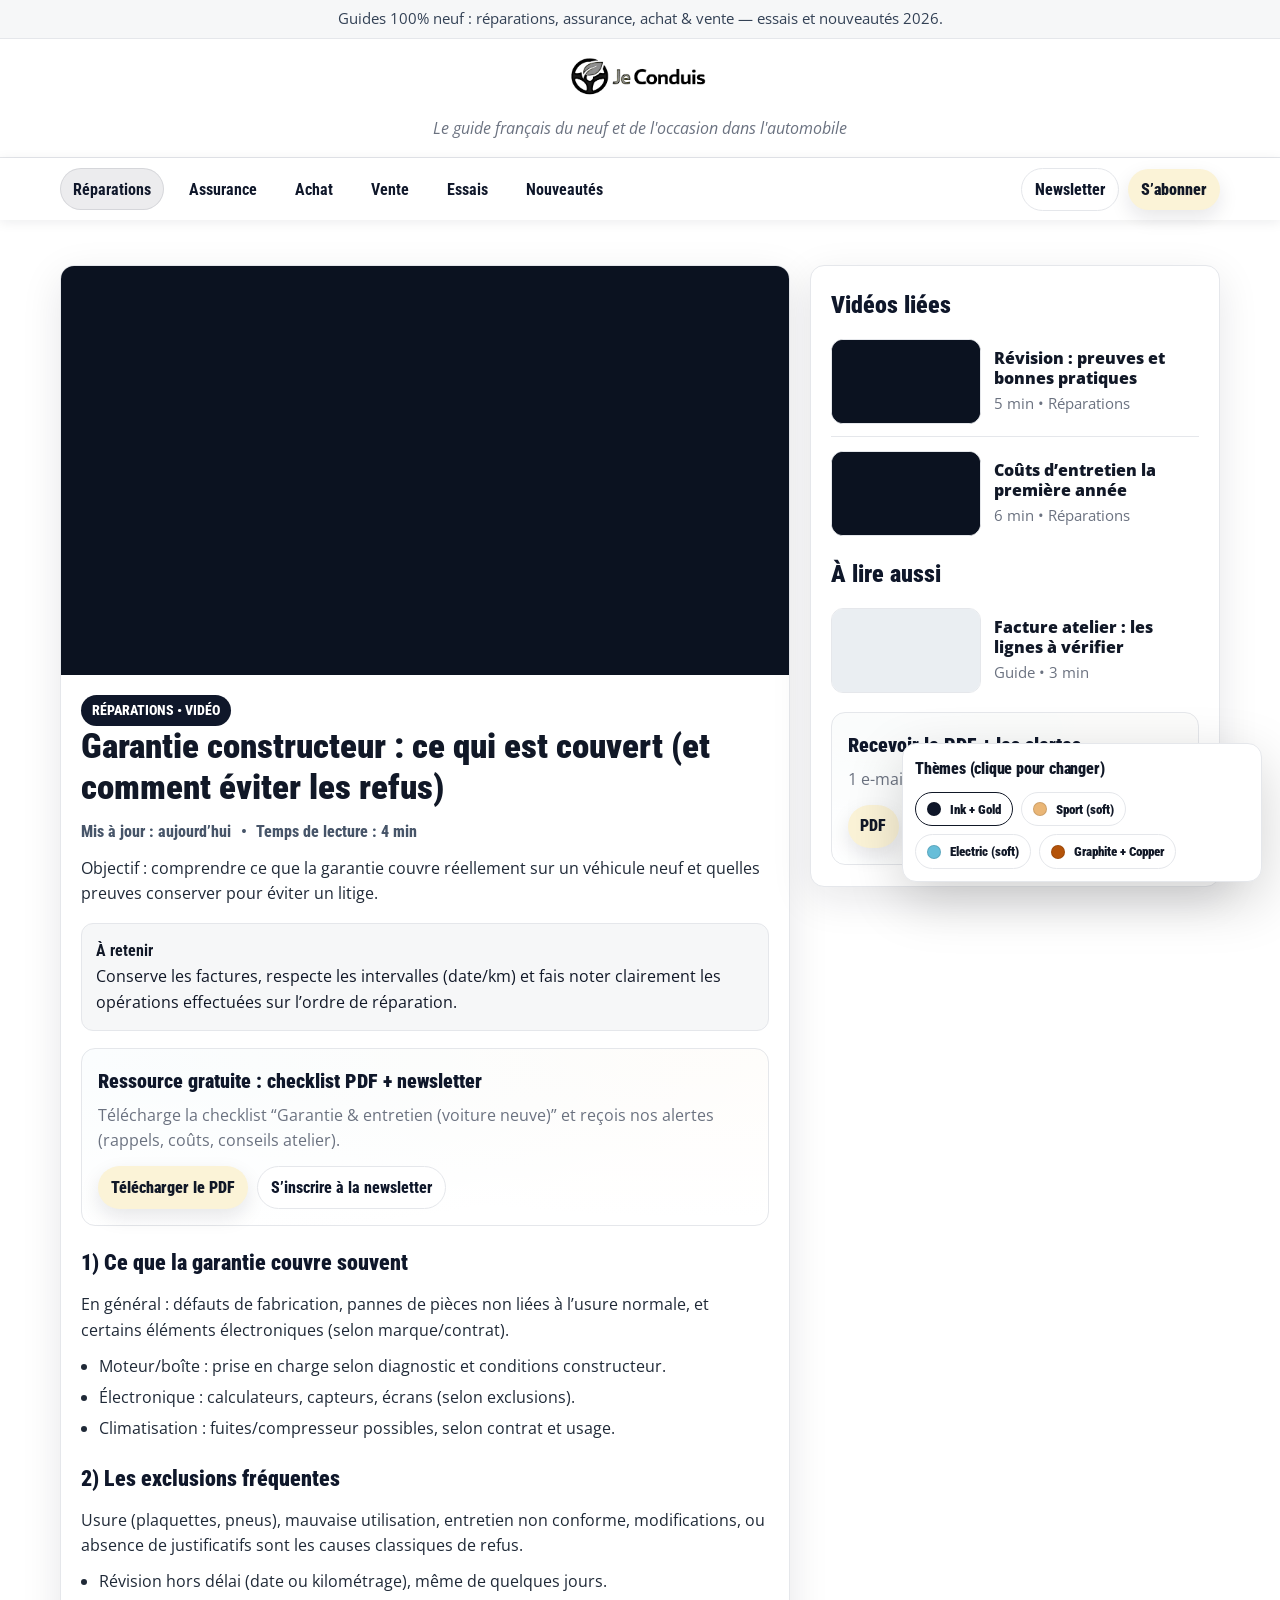
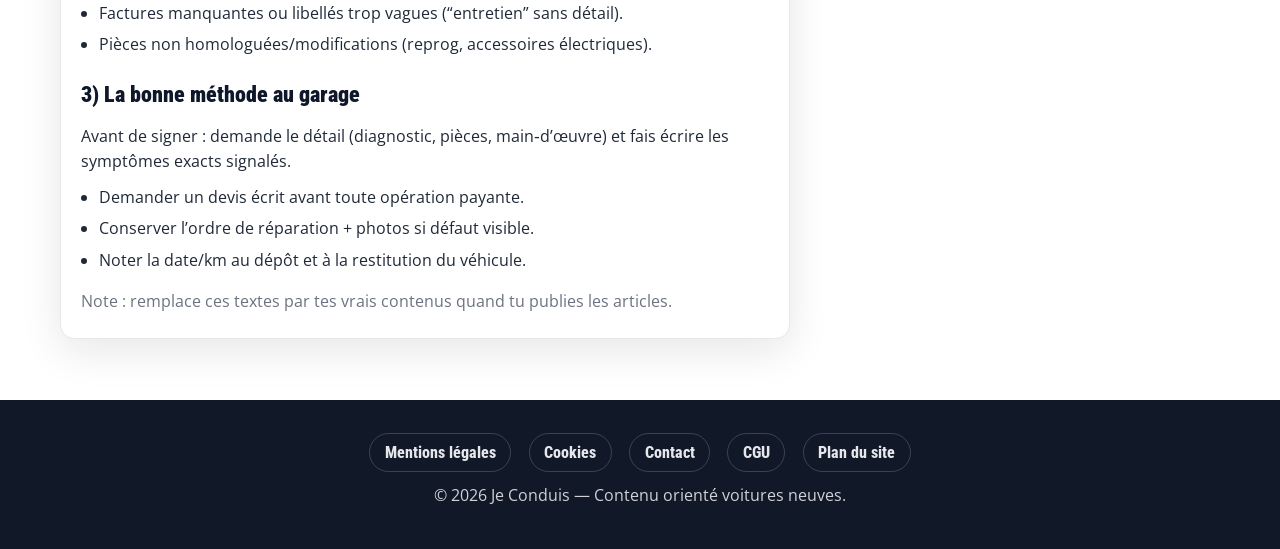
==== commit 037819a0: "Add files via upload" ====
--- a/blog-article.html
+++ b/blog-article.html
@@ -221,8 +221,8 @@
   <section class="logo-section">
     <div class="container">
       <a class="brand" href="index.html" aria-label="Accueil Je Conduis">
-        <div class="brand-title">Je Conduis</div>
-        <div class="brand-tagline">Le guide français du neuf</div>
+        <div class="brand-title"><img src="logov3.png" alt="Je Conduis" width="180" height="auto"></div>
+        <div class="brand-tagline">Le guide français du neuf et de l'occasion dans l'automobile</div>
       </a>
     </div>
   </section>
@@ -258,7 +258,7 @@
           <div class="ratio">
             <!-- Remplace par ta vidéo principale -->
             <iframe
-              src="https://www.youtube-nocookie.com/embed/dQw4w9WgXcQ"
+              src="https://www.youtube-nocookie.com/embed/-_n8vwWS6jc"
               title="Vidéo : Garantie constructeur"
               allow="accelerometer; autoplay; clipboard-write; encrypted-media; gyroscope; picture-in-picture"
               allowfullscreen
@@ -325,14 +325,14 @@
             <div class="h2">Vidéos liées</div>
             <div class="list">
               <a class="mini" href="#">
-                <div class="thumb"><div class="ratio"><iframe src="https://www.youtube-nocookie.com/embed/ysz5S6PUM-U" title="Vidéo liée 1" allowfullscreen></iframe></div></div>
+                <div class="thumb"><div class="ratio"><iframe src="https://www.youtube-nocookie.com/embed/-_n8vwWS6jc" title="Vidéo liée 1" allowfullscreen></iframe></div></div>
                 <div>
                   <div class="mini-title">Révision : preuves et bonnes pratiques</div>
                   <div class="mini-desc">5 min • Réparations</div>
                 </div>
               </a>
               <a class="mini" href="#">
-                <div class="thumb"><div class="ratio"><iframe src="https://www.youtube-nocookie.com/embed/jNQXAC9IVRw" title="Vidéo liée 2" allowfullscreen></iframe></div></div>
+                <div class="thumb"><div class="ratio"><iframe src="https://www.youtube-nocookie.com/embed/-_n8vwWS6jc" title="Vidéo liée 2" allowfullscreen></iframe></div></div>
                 <div>
                   <div class="mini-title">Coûts d’entretien la première année</div>
                   <div class="mini-desc">6 min • Réparations</div>
